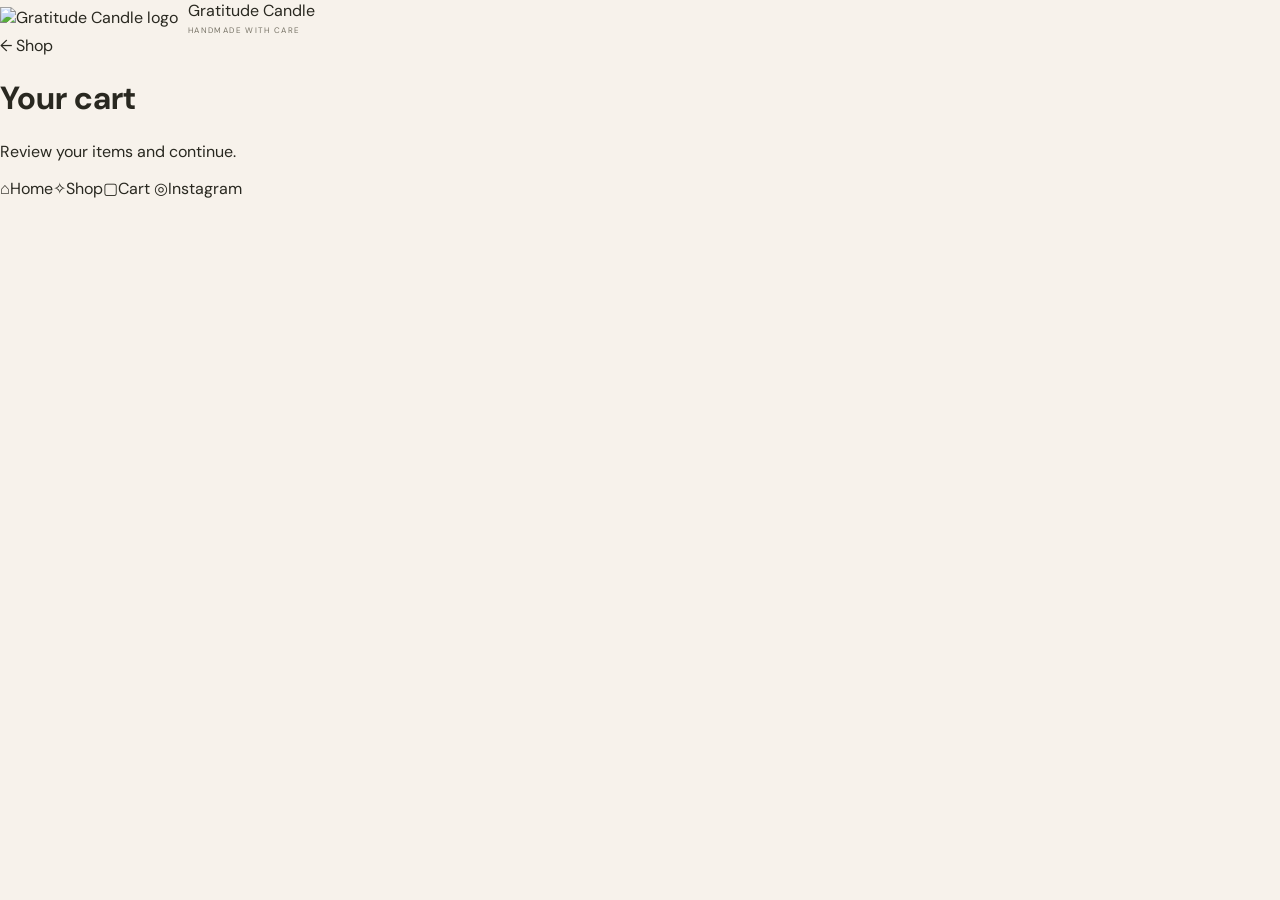
==== cart.html @ 082ce951 "Restore live Gratitude Candle storefront" ====
<!doctype html><html lang="en"><head><meta charset="utf-8"><meta name="viewport" content="width=device-width,initial-scale=1,viewport-fit=cover"><meta name="theme-color" content="#f8f4ef"><meta name="description" content="Review your Gratitude Candle shopping bag."><link rel="icon" type="image/png" href="https://raw.githubusercontent.com/sjaiswal210-beep/gratitude-candles/main/DA54A8F6-5C69-408F-9A90-AF2CB15F319D.png"><link rel="apple-touch-icon" href="https://raw.githubusercontent.com/sjaiswal210-beep/gratitude-candles/main/DA54A8F6-5C69-408F-9A90-AF2CB15F319D.png"><title>Cart | Gratitude Candle</title><link href="https://fonts.googleapis.com/css2?family=DM+Sans:wght@400;500;600;700&family=Playfair+Display:ital,wght@0,500;0,600;0,700;1,500&display=swap" rel="stylesheet"><link rel="stylesheet" href="styles.css"></head><body class="cart-page"><header><a class="brand" href="index.html"><img src="https://raw.githubusercontent.com/sjaiswal210-beep/gratitude-candles/main/DA54A8F6-5C69-408F-9A90-AF2CB15F319D.png" alt="Gratitude Candle logo"><span>Gratitude Candle<small>HANDMADE WITH CARE</small></span></a><a class="back-shop" href="index.html#catalogue">← Shop</a></header><main class="shop-page cart-main"><div class="simple-page-head"><h1 class="page-title">Your cart</h1><p>Review your items and continue.</p></div><div class="cart-layout"><section class="cart-items-panel"><div id="cartItems"></div></section><aside class="cart-summary-panel"><div id="cartSummary" class="cart-summary"></div></aside></div></main><nav class="mobile-nav"><a href="index.html"><span>⌂</span>Home</a><a href="index.html#catalogue"><span>✧</span>Shop</a><a href="cart.html"><span>▢</span>Cart <b id="navCartCount" hidden>0</b></a><a href="https://www.instagram.com/gratitudecandles51/" target="_blank"><span>◎</span>Instagram</a></nav><script src="cart.js"></script></body></html>
---- styles.css ----
*{box-sizing:border-box} :root{--paper:#f7f2eb;--ink:#292820;--muted:#777366;--clay:#b66f51;--line:#e7dfd3;--white:#fffdf9}html{scroll-behavior:smooth}body{margin:0;background:var(--paper);color:var(--ink);font-family:"DM Sans",sans-serif}a{color:inherit;text-decoration:none}button,input{font:inherit}.announcement{height:34px;background:#33372b;color:#f8f1e6;text-align:center;font-size:10px;letter-spacing:.13em;text-transform:uppercase;padding:10px}.announcement span{color:#d9b99e;margin-left:12px}.site-header{height:82px;padding:0 6.5%;display:flex;align-items:center;justify-content:space-between;border-bottom:1px solid var(--line);background:var(--paper);position:sticky;top:0;z-index:10}.brand{display:flex;align-items:center;gap:10px}.brand-mark{width:36px;height:36px;border-radius:50%;background:var(--clay);color:white;display:grid;place-items:center;font:700 25px "Playfair Display"}.brand b{display:block;font-size:12px;letter-spacing:.16em}.brand small{display:block;font-size:8px;letter-spacing:.17em;color:var(--muted);margin-top:4px}.site-header nav{display:flex;gap:34px;font-size:12px;color:#5c594e}.site-header nav a:hover,.text-link:hover{color:var(--clay)}.cart-button{border:1px solid #b9ae9e;background:transparent;border-radius:30px;padding:10px 17px;font-size:11px;cursor:pointer}.cart-button span{background:var(--clay);color:white;border-radius:50%;padding:3px 6px;margin-left:7px}.hero{min-height:590px;padding:60px 9% 70px;display:grid;grid-template-columns:1fr 1fr;align-items:center;gap:8%;overflow:hidden}.eyebrow{font-size:9px;letter-spacing:.19em;font-weight:700;color:var(--clay);margin:0 0 20px}.hero h1,.section-heading h2,.story h2,.closing-cta h2{font:500 clamp(46px,6vw,76px)/1.06 "Playfair Display",serif;letter-spacing:-.04em;margin:0}.hero h1 em,.section-heading h2 em,.story h2 em,.closing-cta h2 em{color:var(--clay);font-weight:500}.hero-desc{font-size:14px;line-height:1.9;color:var(--muted);max-width:410px;margin:26px 0 28px}.primary-btn{border:0;background:var(--ink);color:#fffaf2;padding:16px 21px;display:inline-flex;gap:28px;align-items:center;font-size:11px;letter-spacing:.04em;cursor:pointer;transition:.2s}.primary-btn:hover{background:var(--clay);transform:translateY(-2px)}.primary-btn span{font-size:16px}.hero-note{margin-top:54px;color:#8d877a;font-size:9px;letter-spacing:.08em}.sparkle{color:var(--clay);font-size:18px;vertical-align:middle;margin-right:8px}.hero-art{position:relative;max-width:470px;margin:auto}.hero-photo{height:450px;background:#e6ded2;padding:14px;transform:rotate(2deg);box-shadow:0 18px 50px #54452b18}.hero-photo img{width:100%;height:100%;object-fit:cover}.hero-stamp{position:absolute;left:-50px;bottom:54px;width:112px;height:112px;border-radius:50%;background:#d7b89d;color:#fffaf2;display:grid;place-content:center;text-align:center;font:12px/1.4 "Playfair Display";letter-spacing:.12em;transform:rotate(-12deg);box-shadow:0 6px 20px #0002}.hero-stamp span{font-size:20px}.hero-caption{display:flex;justify-content:space-between;margin-top:24px;font-size:8px;letter-spacing:.15em;color:#8d877a}.ticker{background:#e9dfd2;padding:17px 5%;display:flex;justify-content:space-around;align-items:center;gap:15px;flex-wrap:wrap;color:#6f6a5c;font-size:9px;letter-spacing:.18em}.ticker span:nth-of-type(2){color:var(--clay)}.section{padding:100px 8%}.section-heading{display:flex;justify-content:space-between;align-items:end;margin-bottom:44px}.section-heading h2,.story h2{font-size:clamp(38px,4.5vw,57px)}.section-intro{max-width:270px;color:var(--muted);font-size:12px;line-height:1.8;margin:0 0 4px}.shop-tools{display:flex;justify-content:space-between;align-items:center;gap:20px;margin-bottom:25px;flex-wrap:wrap}.filters{display:flex;gap:8px;flex-wrap:wrap}.filter{border:1px solid var(--line);background:transparent;padding:9px 13px;border-radius:30px;color:#777366;font-size:10px;cursor:pointer}.filter.active,.filter:hover{background:var(--ink);border-color:var(--ink);color:#fff}.filter span{opacity:.65;margin-left:5px}.search{border-bottom:1px solid #bdb3a4;padding:8px 2px;display:flex;gap:8px;align-items:center}.search span{font-size:20px;color:var(--clay)}.search input{border:0;outline:0;background:transparent;width:145px;font-size:11px}.product-grid{display:grid;grid-template-columns:repeat(4,1fr);gap:34px 18px}.product-card{min-width:0}.product-image{position:relative;aspect-ratio:4/5;background:#e9e1d6;overflow:hidden}.product-image img{width:100%;height:100%;object-fit:cover;transition:transform .6s cubic-bezier(.2,.7,.2,1)}.product-card:hover .product-image img{transform:scale(1.045)}.product-number{position:absolute;top:12px;left:12px;background:#f7f2ebdf;padding:6px 8px;font-size:8px;letter-spacing:.1em}.add-btn{position:absolute;right:12px;bottom:12px;border:0;background:#fffdf4;color:var(--ink);width:37px;height:37px;border-radius:50%;font-size:21px;cursor:pointer;box-shadow:0 3px 15px #0002;transition:.2s}.add-btn:hover{background:var(--clay);color:white}.product-info{display:flex;justify-content:space-between;gap:10px;align-items:start;padding:13px 1px}.product-info h3{font:500 15px "Playfair Display";margin:0 0 5px}.product-info small{color:#999181;font-size:9px;letter-spacing:.08em;text-transform:uppercase}.price{font-size:12px;font-weight:700;white-space:nowrap}.catalogue-note{text-align:center;color:#948d80;font-size:10px;margin-top:45px}.story{background:#eee6db;display:grid;grid-template-columns:1fr 1fr;align-items:center;gap:10%}.story-image{height:440px;max-width:470px;overflow:hidden}.story-image img{width:100%;height:100%;object-fit:cover}.story-copy p:not(.eyebrow){font-size:13px;line-height:2;color:var(--muted);max-width:430px;margin:25px 0}.text-link{font-size:11px;border-bottom:1px solid var(--clay);padding-bottom:7px}.text-link span{color:var(--clay);margin-left:18px}.values{display:grid;grid-template-columns:repeat(3,1fr);gap:55px}.value{border-top:1px solid #cfc4b5;padding-top:20px}.value>span{font:italic 18px "Playfair Display";color:var(--clay)}.value h3{font:500 21px "Playfair Display";margin:22px 0 10px}.value p{font-size:11px;line-height:1.9;color:var(--muted);max-width:250px}.closing-cta{background:#373b30;color:#f8f2e9;text-align:center;padding:90px 20px}.closing-cta .eyebrow{color:#d7b89d}.closing-cta h2{font-size:clamp(38px,5vw,60px);margin-bottom:28px}.closing-cta h2 em{color:#d7b89d}.primary-btn.light{background:#e8d6c3;color:#373b30}footer{padding:35px 8%;display:flex;align-items:center;justify-content:space-between;gap:20px;flex-wrap:wrap}footer p{font:italic 16px "Playfair Display";color:#81796d}footer>small{font-size:9px;color:#9b9386}.footer-brand .brand-mark{background:#373b30}.drawer-backdrop{position:fixed;inset:0;background:#17171377;z-index:20;opacity:0;visibility:hidden;transition:.25s}.cart-drawer{position:fixed;z-index:21;right:0;top:0;height:100%;width:min(430px,100%);background:var(--white);padding:30px;display:flex;flex-direction:column;transform:translateX(100%);transition:.3s}.cart-drawer.open{transform:translateX(0)}.drawer-backdrop.open{opacity:1;visibility:visible}.drawer-head{display:flex;justify-content:space-between;align-items:center;border-bottom:1px solid var(--line);padding-bottom:20px}.drawer-head .eyebrow{margin-bottom:8px}.drawer-head h2{font:500 28px "Playfair Display";margin:0}.drawer-head h2 span{font:11px "DM Sans";color:var(--muted)}.close-btn{border:0;background:transparent;font-size:30px;cursor:pointer}.cart-items{overflow:auto;flex:1;padding:15px 0}.empty-cart{text-align:center;color:#938b7e;font:italic 16px "Playfair Display";padding:60px 0}.cart-row{display:grid;grid-template-columns:64px 1fr auto;gap:12px;padding:12px 0;border-bottom:1px solid var(--line);align-items:center}.cart-row img{width:64px;height:72px;object-fit:cover}.cart-row h4{font:500 14px "Playfair Display";margin:0 0 6px}.cart-row small{font-size:10px;color:var(--muted)}.qty{display:flex;align-items:center;gap:8px;margin-top:8px}.qty button{border:1px solid var(--line);background:white;width:23px;height:23px;cursor:pointer}.cart-row .line-price{font-size:11px;font-weight:700}.drawer-bottom{border-top:1px solid var(--line);padding-top:18px}.subtotal{display:flex;justify-content:space-between;font-size:13px}.drawer-bottom p{font-size:10px;color:var(--muted);line-height:1.5}.checkout{width:100%;justify-content:space-between}.toast{position:fixed;bottom:24px;left:50%;transform:translate(-50%,20px);opacity:0;background:#373b30;color:white;padding:12px 18px;font-size:11px;z-index:40;transition:.25s;pointer-events:none}.toast.show{opacity:1;transform:translate(-50%,0)}.no-results{grid-column:1/-1;text-align:center;padding:50px;color:var(--muted);font:italic 18px "Playfair Display"}
@media(max-width:900px){.hero{padding:55px 7%;gap:5%}.product-grid{grid-template-columns:repeat(3,1fr)}.section{padding:80px 6%}.site-header{padding:0 5%}}@media(max-width:650px){.announcement{font-size:8px}.site-header{height:70px}.site-header nav{display:none}.hero{grid-template-columns:1fr;padding:52px 7% 60px;gap:45px}.hero h1{font-size:55px}.hero-art{width:86%;margin-left:9%}.hero-photo{height:390px}.hero-stamp{left:-35px;width:92px;height:92px;font-size:10px}.section{padding:70px 6%}.section-heading{display:block}.section-intro{margin-top:17px}.product-grid{grid-template-columns:repeat(2,1fr);gap:25px 12px}.product-info h3{font-size:13px}.filters{overflow:auto;flex-wrap:nowrap;width:100%;padding-bottom:5px}.filter{white-space:nowrap}.shop-tools{gap:10px}.search{margin-left:auto}.story{grid-template-columns:1fr;gap:35px}.story-image{height:340px;width:100%}.values{grid-template-columns:1fr;gap:30px}.value{display:grid;grid-template-columns:35px 1fr;column-gap:10px}.value>span{grid-row:span 2}.value h3{margin:0 0 8px}.value p{margin:0}footer{justify-content:center;text-align:center;flex-direction:column}.closing-cta{padding:75px 18px}}
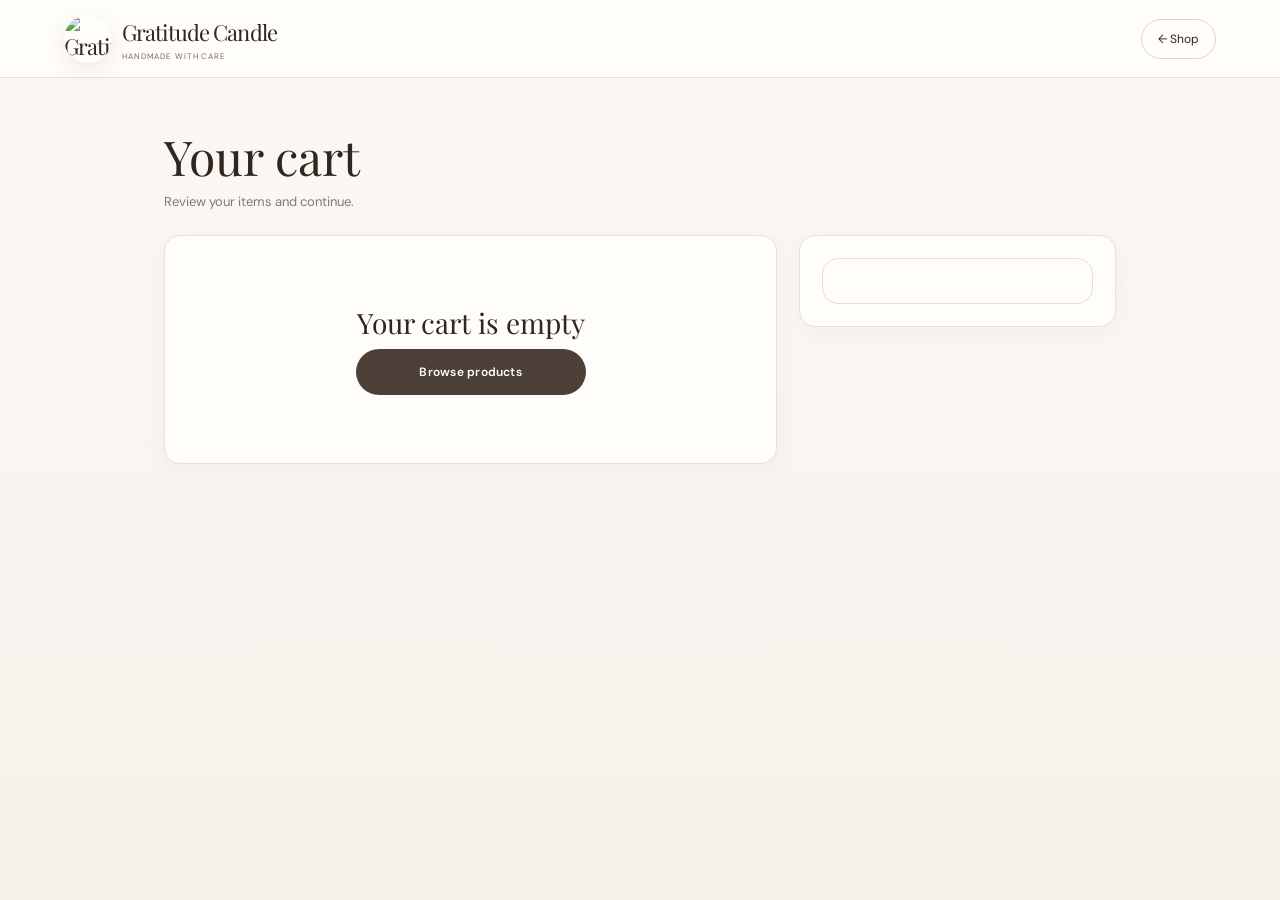
==== commit 714dc6d1: "Refresh cart mobile navigation icons" ====
--- a/cart.html
+++ b/cart.html
@@ -1 +1 @@
-<!doctype html><html lang="en"><head><meta charset="utf-8"><meta name="viewport" content="width=device-width,initial-scale=1,viewport-fit=cover"><meta name="theme-color" content="#f8f4ef"><meta name="description" content="Review your Gratitude Candle shopping bag."><link rel="icon" type="image/png" href="https://raw.githubusercontent.com/sjaiswal210-beep/gratitude-candles/main/DA54A8F6-5C69-408F-9A90-AF2CB15F319D.png"><link rel="apple-touch-icon" href="https://raw.githubusercontent.com/sjaiswal210-beep/gratitude-candles/main/DA54A8F6-5C69-408F-9A90-AF2CB15F319D.png"><title>Cart | Gratitude Candle</title><link href="https://fonts.googleapis.com/css2?family=DM+Sans:wght@400;500;600;700&family=Playfair+Display:ital,wght@0,500;0,600;0,700;1,500&display=swap" rel="stylesheet"><link rel="stylesheet" href="styles.css"></head><body class="cart-page"><header><a class="brand" href="index.html"><img src="https://raw.githubusercontent.com/sjaiswal210-beep/gratitude-candles/main/DA54A8F6-5C69-408F-9A90-AF2CB15F319D.png" alt="Gratitude Candle logo"><span>Gratitude Candle<small>HANDMADE WITH CARE</small></span></a><a class="back-shop" href="index.html#catalogue">← Shop</a></header><main class="shop-page cart-main"><div class="simple-page-head"><h1 class="page-title">Your cart</h1><p>Review your items and continue.</p></div><div class="cart-layout"><section class="cart-items-panel"><div id="cartItems"></div></section><aside class="cart-summary-panel"><div id="cartSummary" class="cart-summary"></div></aside></div></main><nav class="mobile-nav"><a href="index.html"><span>⌂</span>Home</a><a href="index.html#catalogue"><span>✧</span>Shop</a><a href="cart.html"><span>▢</span>Cart <b id="navCartCount" hidden>0</b></a><a href="https://www.instagram.com/gratitudecandles51/" target="_blank"><span>◎</span>Instagram</a></nav><script src="cart.js"></script></body></html>+<!doctype html><html lang="en"><head><meta charset="utf-8"><meta name="viewport" content="width=device-width,initial-scale=1,viewport-fit=cover"><meta name="theme-color" content="#f8f4ef"><meta name="description" content="Review your Gratitude Candle shopping bag."><link rel="icon" type="image/png" href="https://raw.githubusercontent.com/sjaiswal210-beep/gratitude-candles/main/DA54A8F6-5C69-408F-9A90-AF2CB15F319D.png"><link rel="apple-touch-icon" href="https://raw.githubusercontent.com/sjaiswal210-beep/gratitude-candles/main/DA54A8F6-5C69-408F-9A90-AF2CB15F319D.png"><title>Cart | Gratitude Candle</title><link href="https://fonts.googleapis.com/css2?family=DM+Sans:wght@400;500;600;700&family=Playfair+Display:ital,wght@0,500;0,600;0,700;1,500&display=swap" rel="stylesheet"><link rel="stylesheet" href="styles.css"></head><body class="cart-page"><header><a class="brand" href="index.html"><img src="https://raw.githubusercontent.com/sjaiswal210-beep/gratitude-candles/main/DA54A8F6-5C69-408F-9A90-AF2CB15F319D.png" alt="Gratitude Candle logo"><span>Gratitude Candle<small>HANDMADE WITH CARE</small></span></a><a class="back-shop" href="index.html#catalogue">← Shop</a></header><main class="shop-page cart-main"><div class="simple-page-head"><h1 class="page-title">Your cart</h1><p>Review your items and continue.</p></div><div class="cart-layout"><section class="cart-items-panel"><div id="cartItems"></div></section><aside class="cart-summary-panel"><div id="cartSummary" class="cart-summary"></div></aside></div></main><nav class="mobile-nav" aria-label="Main navigation"><a href="index.html"><span><svg viewBox="0 0 24 24" aria-hidden="true"><path d="m3 10 9-7 9 7v10a1 1 0 0 1-1 1h-5v-7H9v7H4a1 1 0 0 1-1-1Z"/></svg></span>Home</a><a href="index.html#catalogue"><span><svg viewBox="0 0 24 24" aria-hidden="true"><path d="m12 2 2.2 7.8L22 12l-7.8 2.2L12 22l-2.2-7.8L2 12l7.8-2.2Z"/></svg></span>Shop</a><a href="cart.html" aria-current="page"><span><svg viewBox="0 0 24 24" aria-hidden="true"><path d="M5 8h14l-1 13H6L5 8Z"/><path d="M9 9V6a3 3 0 0 1 6 0v3"/></svg></span>Cart <b id="navCartCount" hidden>0</b></a><a href="https://www.instagram.com/gratitudecandles51/" target="_blank" rel="noopener"><span>◎</span>Instagram</a></nav><script src="cart.js"></script></body></html>
--- a/styles.css
+++ b/styles.css
@@ -1,2 +1,273 @@
-*{box-sizing:border-box} :root{--paper:#f7f2eb;--ink:#292820;--muted:#777366;--clay:#b66f51;--line:#e7dfd3;--white:#fffdf9}html{scroll-behavior:smooth}body{margin:0;background:var(--paper);color:var(--ink);font-family:"DM Sans",sans-serif}a{color:inherit;text-decoration:none}button,input{font:inherit}.announcement{height:34px;background:#33372b;color:#f8f1e6;text-align:center;font-size:10px;letter-spacing:.13em;text-transform:uppercase;padding:10px}.announcement span{color:#d9b99e;margin-left:12px}.site-header{height:82px;padding:0 6.5%;display:flex;align-items:center;justify-content:space-between;border-bottom:1px solid var(--line);background:var(--paper);position:sticky;top:0;z-index:10}.brand{display:flex;align-items:center;gap:10px}.brand-mark{width:36px;height:36px;border-radius:50%;background:var(--clay);color:white;display:grid;place-items:center;font:700 25px "Playfair Display"}.brand b{display:block;font-size:12px;letter-spacing:.16em}.brand small{display:block;font-size:8px;letter-spacing:.17em;color:var(--muted);margin-top:4px}.site-header nav{display:flex;gap:34px;font-size:12px;color:#5c594e}.site-header nav a:hover,.text-link:hover{color:var(--clay)}.cart-button{border:1px solid #b9ae9e;background:transparent;border-radius:30px;padding:10px 17px;font-size:11px;cursor:pointer}.cart-button span{background:var(--clay);color:white;border-radius:50%;padding:3px 6px;margin-left:7px}.hero{min-height:590px;padding:60px 9% 70px;display:grid;grid-template-columns:1fr 1fr;align-items:center;gap:8%;overflow:hidden}.eyebrow{font-size:9px;letter-spacing:.19em;font-weight:700;color:var(--clay);margin:0 0 20px}.hero h1,.section-heading h2,.story h2,.closing-cta h2{font:500 clamp(46px,6vw,76px)/1.06 "Playfair Display",serif;letter-spacing:-.04em;margin:0}.hero h1 em,.section-heading h2 em,.story h2 em,.closing-cta h2 em{color:var(--clay);font-weight:500}.hero-desc{font-size:14px;line-height:1.9;color:var(--muted);max-width:410px;margin:26px 0 28px}.primary-btn{border:0;background:var(--ink);color:#fffaf2;padding:16px 21px;display:inline-flex;gap:28px;align-items:center;font-size:11px;letter-spacing:.04em;cursor:pointer;transition:.2s}.primary-btn:hover{background:var(--clay);transform:translateY(-2px)}.primary-btn span{font-size:16px}.hero-note{margin-top:54px;color:#8d877a;font-size:9px;letter-spacing:.08em}.sparkle{color:var(--clay);font-size:18px;vertical-align:middle;margin-right:8px}.hero-art{position:relative;max-width:470px;margin:auto}.hero-photo{height:450px;background:#e6ded2;padding:14px;transform:rotate(2deg);box-shadow:0 18px 50px #54452b18}.hero-photo img{width:100%;height:100%;object-fit:cover}.hero-stamp{position:absolute;left:-50px;bottom:54px;width:112px;height:112px;border-radius:50%;background:#d7b89d;color:#fffaf2;display:grid;place-content:center;text-align:center;font:12px/1.4 "Playfair Display";letter-spacing:.12em;transform:rotate(-12deg);box-shadow:0 6px 20px #0002}.hero-stamp span{font-size:20px}.hero-caption{display:flex;justify-content:space-between;margin-top:24px;font-size:8px;letter-spacing:.15em;color:#8d877a}.ticker{background:#e9dfd2;padding:17px 5%;display:flex;justify-content:space-around;align-items:center;gap:15px;flex-wrap:wrap;color:#6f6a5c;font-size:9px;letter-spacing:.18em}.ticker span:nth-of-type(2){color:var(--clay)}.section{padding:100px 8%}.section-heading{display:flex;justify-content:space-between;align-items:end;margin-bottom:44px}.section-heading h2,.story h2{font-size:clamp(38px,4.5vw,57px)}.section-intro{max-width:270px;color:var(--muted);font-size:12px;line-height:1.8;margin:0 0 4px}.shop-tools{display:flex;justify-content:space-between;align-items:center;gap:20px;margin-bottom:25px;flex-wrap:wrap}.filters{display:flex;gap:8px;flex-wrap:wrap}.filter{border:1px solid var(--line);background:transparent;padding:9px 13px;border-radius:30px;color:#777366;font-size:10px;cursor:pointer}.filter.active,.filter:hover{background:var(--ink);border-color:var(--ink);color:#fff}.filter span{opacity:.65;margin-left:5px}.search{border-bottom:1px solid #bdb3a4;padding:8px 2px;display:flex;gap:8px;align-items:center}.search span{font-size:20px;color:var(--clay)}.search input{border:0;outline:0;background:transparent;width:145px;font-size:11px}.product-grid{display:grid;grid-template-columns:repeat(4,1fr);gap:34px 18px}.product-card{min-width:0}.product-image{position:relative;aspect-ratio:4/5;background:#e9e1d6;overflow:hidden}.product-image img{width:100%;height:100%;object-fit:cover;transition:transform .6s cubic-bezier(.2,.7,.2,1)}.product-card:hover .product-image img{transform:scale(1.045)}.product-number{position:absolute;top:12px;left:12px;background:#f7f2ebdf;padding:6px 8px;font-size:8px;letter-spacing:.1em}.add-btn{position:absolute;right:12px;bottom:12px;border:0;background:#fffdf4;color:var(--ink);width:37px;height:37px;border-radius:50%;font-size:21px;cursor:pointer;box-shadow:0 3px 15px #0002;transition:.2s}.add-btn:hover{background:var(--clay);color:white}.product-info{display:flex;justify-content:space-between;gap:10px;align-items:start;padding:13px 1px}.product-info h3{font:500 15px "Playfair Display";margin:0 0 5px}.product-info small{color:#999181;font-size:9px;letter-spacing:.08em;text-transform:uppercase}.price{font-size:12px;font-weight:700;white-space:nowrap}.catalogue-note{text-align:center;color:#948d80;font-size:10px;margin-top:45px}.story{background:#eee6db;display:grid;grid-template-columns:1fr 1fr;align-items:center;gap:10%}.story-image{height:440px;max-width:470px;overflow:hidden}.story-image img{width:100%;height:100%;object-fit:cover}.story-copy p:not(.eyebrow){font-size:13px;line-height:2;color:var(--muted);max-width:430px;margin:25px 0}.text-link{font-size:11px;border-bottom:1px solid var(--clay);padding-bottom:7px}.text-link span{color:var(--clay);margin-left:18px}.values{display:grid;grid-template-columns:repeat(3,1fr);gap:55px}.value{border-top:1px solid #cfc4b5;padding-top:20px}.value>span{font:italic 18px "Playfair Display";color:var(--clay)}.value h3{font:500 21px "Playfair Display";margin:22px 0 10px}.value p{font-size:11px;line-height:1.9;color:var(--muted);max-width:250px}.closing-cta{background:#373b30;color:#f8f2e9;text-align:center;padding:90px 20px}.closing-cta .eyebrow{color:#d7b89d}.closing-cta h2{font-size:clamp(38px,5vw,60px);margin-bottom:28px}.closing-cta h2 em{color:#d7b89d}.primary-btn.light{background:#e8d6c3;color:#373b30}footer{padding:35px 8%;display:flex;align-items:center;justify-content:space-between;gap:20px;flex-wrap:wrap}footer p{font:italic 16px "Playfair Display";color:#81796d}footer>small{font-size:9px;color:#9b9386}.footer-brand .brand-mark{background:#373b30}.drawer-backdrop{position:fixed;inset:0;background:#17171377;z-index:20;opacity:0;visibility:hidden;transition:.25s}.cart-drawer{position:fixed;z-index:21;right:0;top:0;height:100%;width:min(430px,100%);background:var(--white);padding:30px;display:flex;flex-direction:column;transform:translateX(100%);transition:.3s}.cart-drawer.open{transform:translateX(0)}.drawer-backdrop.open{opacity:1;visibility:visible}.drawer-head{display:flex;justify-content:space-between;align-items:center;border-bottom:1px solid var(--line);padding-bottom:20px}.drawer-head .eyebrow{margin-bottom:8px}.drawer-head h2{font:500 28px "Playfair Display";margin:0}.drawer-head h2 span{font:11px "DM Sans";color:var(--muted)}.close-btn{border:0;background:transparent;font-size:30px;cursor:pointer}.cart-items{overflow:auto;flex:1;padding:15px 0}.empty-cart{text-align:center;color:#938b7e;font:italic 16px "Playfair Display";padding:60px 0}.cart-row{display:grid;grid-template-columns:64px 1fr auto;gap:12px;padding:12px 0;border-bottom:1px solid var(--line);align-items:center}.cart-row img{width:64px;height:72px;object-fit:cover}.cart-row h4{font:500 14px "Playfair Display";margin:0 0 6px}.cart-row small{font-size:10px;color:var(--muted)}.qty{display:flex;align-items:center;gap:8px;margin-top:8px}.qty button{border:1px solid var(--line);background:white;width:23px;height:23px;cursor:pointer}.cart-row .line-price{font-size:11px;font-weight:700}.drawer-bottom{border-top:1px solid var(--line);padding-top:18px}.subtotal{display:flex;justify-content:space-between;font-size:13px}.drawer-bottom p{font-size:10px;color:var(--muted);line-height:1.5}.checkout{width:100%;justify-content:space-between}.toast{position:fixed;bottom:24px;left:50%;transform:translate(-50%,20px);opacity:0;background:#373b30;color:white;padding:12px 18px;font-size:11px;z-index:40;transition:.25s;pointer-events:none}.toast.show{opacity:1;transform:translate(-50%,0)}.no-results{grid-column:1/-1;text-align:center;padding:50px;color:var(--muted);font:italic 18px "Playfair Display"}
-@media(max-width:900px){.hero{padding:55px 7%;gap:5%}.product-grid{grid-template-columns:repeat(3,1fr)}.section{padding:80px 6%}.site-header{padding:0 5%}}@media(max-width:650px){.announcement{font-size:8px}.site-header{height:70px}.site-header nav{display:none}.hero{grid-template-columns:1fr;padding:52px 7% 60px;gap:45px}.hero h1{font-size:55px}.hero-art{width:86%;margin-left:9%}.hero-photo{height:390px}.hero-stamp{left:-35px;width:92px;height:92px;font-size:10px}.section{padding:70px 6%}.section-heading{display:block}.section-intro{margin-top:17px}.product-grid{grid-template-columns:repeat(2,1fr);gap:25px 12px}.product-info h3{font-size:13px}.filters{overflow:auto;flex-wrap:nowrap;width:100%;padding-bottom:5px}.filter{white-space:nowrap}.shop-tools{gap:10px}.search{margin-left:auto}.story{grid-template-columns:1fr;gap:35px}.story-image{height:340px;width:100%}.values{grid-template-columns:1fr;gap:30px}.value{display:grid;grid-template-columns:35px 1fr;column-gap:10px}.value>span{grid-row:span 2}.value h3{margin:0 0 8px}.value p{margin:0}footer{justify-content:center;text-align:center;flex-direction:column}.closing-cta{padding:75px 18px}}+:root{--paper:#f8f4ef;--ink:#332d28;--muted:#81766e;--line:#e8dfd6;--rose:#b77b6c;--cream:#fffdf9}*{box-sizing:border-box}html{scroll-behavior:smooth}body{margin:0;background:var(--paper);color:var(--ink);font-family:"DM Sans",sans-serif}.topline{text-align:center;background:#433b35;color:#f9eee5;padding:9px;font-size:10px;letter-spacing:.18em}header{height:86px;padding:10px clamp(18px,5vw,72px);display:flex;align-items:center;justify-content:space-between;border-bottom:1px solid var(--line);background:#fbf8f4;position:sticky;top:0;z-index:5}.brand{display:flex;align-items:center;gap:12px;text-decoration:none;color:inherit;font-family:"Playfair Display",serif;font-size:21px}.brand img{width:60px;height:60px;object-fit:contain;border-radius:50%}.brand small{display:block;font:9px "DM Sans";letter-spacing:.16em;color:var(--muted);margin-top:4px}.wa{color:var(--ink);border:1px solid #cdbdb1;border-radius:30px;padding:11px 16px;text-decoration:none;font-size:12px}.hero{display:grid;grid-template-columns:1fr 1fr;gap:5vw;align-items:center;padding:clamp(40px,7vw,100px) clamp(20px,8vw,120px)}.eyebrow{font-size:10px;letter-spacing:.2em;color:var(--rose);font-weight:700}.hero h1{font:clamp(42px,6vw,78px)/1.05 "Playfair Display",serif;margin:18px 0}.hero h1 em,h2 em{color:var(--rose);font-weight:500}.hero p:not(.eyebrow){max-width:460px;color:var(--muted);line-height:1.8;font-size:14px}.heroimg{height:min(560px,68vw);min-height:300px;background:#eee4da;border-radius:48% 48% 12px 12px;overflow:hidden}.heroimg img{width:100%;height:100%;object-fit:contain;padding:14px}.cta{display:inline-block;background:#51443c;color:white;padding:14px 21px;border-radius:30px;text-decoration:none;font-size:12px;margin-top:18px;border:0;cursor:pointer}.catalogue{padding:45px clamp(16px,5vw,72px) 80px}.heading{display:flex;align-items:end;justify-content:space-between;gap:20px}.heading h2,.note h2{font:clamp(32px,4vw,52px) "Playfair Display",serif;margin:10px 0}.heading>p{max-width:260px;color:var(--muted);font-size:13px;line-height:1.6}.tools{display:flex;gap:16px;flex-direction:column;margin:28px 0}.tools input{width:100%;max-width:420px;border:1px solid var(--line);background:#fffdf9;padding:14px 16px;border-radius:12px;font:13px "DM Sans"}.filters{display:flex;gap:8px;overflow:auto;padding-bottom:4px}.filter{white-space:nowrap;border:1px solid var(--line);background:transparent;padding:9px 14px;border-radius:30px;font-size:11px;color:var(--muted)}.filter.active{background:#51443c;color:white;border-color:#51443c}.grid{display:grid;grid-template-columns:repeat(4,minmax(0,1fr));gap:24px 16px}.card{min-width:0;cursor:pointer}.photo{aspect-ratio:4/5;background:#eee7df;border-radius:12px;overflow:hidden;position:relative}.photo img{width:100%;height:100%;object-fit:contain;padding:8px;transition:transform .35s}.card:hover .photo img{transform:scale(1.04)}.tag{position:absolute;left:10px;top:10px;background:#fffdf0d9;border-radius:20px;padding:6px 9px;font-size:9px;color:#66574d}.info{padding:11px 2px}.info h3{font:17px "Playfair Display",serif;margin:0 0 5px}.info small{font-size:10px;color:var(--muted)}.price{font-size:12px;color:var(--rose);font-weight:700}.note{text-align:center;background:#eee5dc;padding:55px 20px}.note p{color:var(--muted);font-size:13px}footer{text-align:center;padding:22px;color:var(--muted);font-size:11px}.modal,.lightbox{display:none;position:fixed;inset:0;background:#211b18c9;z-index:20;padding:18px;align-items:center;justify-content:center}.modal.open,.lightbox.open{display:flex}.modalbox{position:relative;background:var(--paper);width:min(900px,100%);max-height:92vh;overflow:auto;border-radius:18px;display:grid;grid-template-columns:1.1fr .9fr}.modalbox>img{width:100%;height:100%;max-height:78vh;object-fit:contain;background:#eee7df;padding:18px}.detail{padding:clamp(22px,4vw,48px);align-self:center}.detail h2{font:clamp(27px,4vw,42px) "Playfair Display",serif;margin:10px 0}.detail p{font-size:13px;line-height:1.7;color:var(--muted)}.secondary{border:1px solid var(--line);background:transparent;border-radius:25px;padding:12px 16px;font-size:11px;margin:12px 8px 0 0}.close{position:absolute;right:22px;top:15px;border:0;background:#fff;color:#333;border-radius:50%;width:38px;height:38px;font-size:25px;z-index:3}.lightbox img{max-width:96vw;max-height:90vh;object-fit:contain}.arrow{position:absolute;top:45%;border:0;border-radius:50%;width:36px;height:36px;background:#fff;font-size:25px;z-index:2}.prev{left:12px}.next{left:calc(55% - 48px)}@media(max-width:800px){.hero{grid-template-columns:1fr;padding:42px 22px;gap:28px}.heroimg{height:360px;min-height:0;max-width:520px;width:100%;margin:auto}.heading{display:block}.heading>p{margin-top:10px}.grid{grid-template-columns:repeat(2,minmax(0,1fr));gap:18px 11px}.brand{font-size:18px}.brand img{width:50px;height:50px}.modalbox{display:block;width:min(520px,100%);max-height:92vh}.modalbox>img{height:42vh;max-height:42vh}.detail{padding:20px 22px 26px}.next{left:auto;right:12px}.arrow{top:20vh}}@media(max-width:380px){.brand{font-size:16px}.wa{padding:9px 11px}.grid{gap:14px 8px}.info h3{font-size:15px}}.wa{display:none!important}.floating-wa{position:fixed;right:22px;bottom:calc(22px + env(safe-area-inset-bottom));z-index:30;display:flex;align-items:center;gap:10px;padding:13px 19px;border-radius:999px;background:#218c55;color:#fff;text-decoration:none;font-size:13px;font-weight:700;box-shadow:0 8px 26px #0003;transition:transform .2s,box-shadow .2s}.floating-wa:hover{transform:translateY(-2px);box-shadow:0 12px 30px #0004}.wa-icon{display:grid;place-items:center;width:23px;height:23px;border:2px solid white;border-radius:50%;font-size:13px;line-height:1}@media(max-width:800px){.floating-wa{right:14px;bottom:calc(14px + env(safe-area-inset-bottom));padding:12px 16px}}@media(max-width:380px){.floating-wa{font-size:12px;padding:11px 14px}}
+.story{padding:68px clamp(20px,8vw,120px);background:#efe7df;display:grid;grid-template-columns:1.4fr 1fr;gap:5vw;align-items:center}
+.storycopy h2{font:clamp(30px,4vw,48px)/1.12 "Playfair Display",serif;margin:12px 0 18px}
+.storycopy h2 em{color:var(--rose);font-weight:500}
+.storycopy p:not(.eyebrow){max-width:680px;color:var(--muted);font-size:14px;line-height:1.9}
+.storyfacts{display:grid;gap:12px}
+.storyfacts div{background:#fbf8f4;border:1px solid var(--line);padding:18px 20px;border-radius:14px}
+.storyfacts strong,.storyfacts span{display:block}
+.storyfacts strong{font:20px "Playfair Display",serif}
+.storyfacts span{font-size:12px;color:var(--muted);margin-top:4px}
+.location-note{font-size:11px!important;letter-spacing:.12em;text-transform:uppercase;margin-top:20px!important}
+footer{background:#433b35;color:#f9eee5;padding:30px 20px;display:flex;align-items:center;justify-content:space-between;gap:18px;flex-wrap:wrap}
+.footerbrand{font:22px "Playfair Display",serif}.footerbrand span{display:block;font:10px "DM Sans",sans-serif;letter-spacing:.12em;color:#d8c8bd;margin-top:5px}
+.social-links{display:flex;gap:18px;flex-wrap:wrap}.social-links a{color:#fff;text-decoration:none;font-size:12px;border-bottom:1px solid #bda99b;padding-bottom:4px}
+footer>small{width:100%;color:#d8c8bd;font-size:10px}
+@media(max-width:800px){.story{grid-template-columns:1fr;padding:48px 22px;gap:25px}.social-links{gap:14px}footer{justify-content:center;text-align:center}}
+.header-cart{display:flex;align-items:center;gap:8px;color:var(--ink);text-decoration:none;border:1px solid var(--line);padding:10px 14px;border-radius:24px;font-size:12px}.header-cart b,.mobile-nav b{background:#51443c;color:#fff;border-radius:20px;padding:2px 7px;font-size:10px}.add-bag{width:100%;border:1px solid #51443c;background:transparent;color:#51443c;border-radius:24px;padding:10px;margin-top:8px;font:600 11px "DM Sans";cursor:pointer}.mobile-nav{display:none}@media(max-width:800px){body{padding-bottom:74px}.mobile-nav{display:flex;position:fixed;bottom:0;left:0;right:0;height:66px;padding:7px 8px calc(7px + env(safe-area-inset-bottom));background:#fffdf9;border-top:1px solid var(--line);z-index:25;justify-content:space-around;align-items:center}.mobile-nav a{display:flex;flex-direction:column;align-items:center;gap:2px;text-decoration:none;color:var(--muted);font-size:9px;min-width:55px}.mobile-nav a span{font-size:20px;line-height:1.1}.floating-wa{bottom:calc(78px + env(safe-area-inset-bottom))}.header-cart{font-size:0;padding:10px}.header-cart b{font-size:11px}}.shop-page{max-width:1050px;margin:0 auto;padding:52px clamp(18px,5vw,60px) 100px}.page-title{font:clamp(38px,6vw,62px) "Playfair Display",serif;margin:8px 0 30px}.page-title em{color:var(--rose);font-weight:500}.cart-row{display:grid;grid-template-columns:112px 1fr auto;gap:18px;padding:18px 0;border-bottom:1px solid var(--line);align-items:center}.cart-row img{width:112px;height:120px;object-fit:contain;background:#eee7df;border-radius:12px}.cart-product small{font-size:9px;letter-spacing:.12em;color:var(--muted)}.cart-product h3{font:20px "Playfair Display",serif;margin:6px 0}.cart-product p{font-size:13px;color:var(--rose);font-weight:700}.qty{display:flex;align-items:center;gap:14px}.qty button{width:30px;height:30px;border:1px solid var(--line);background:#fff;border-radius:50%;font-size:18px}.remove{border:0;background:none;color:#9c6258;text-decoration:underline;font-size:11px}.cart-summary,.checkout-summary{background:#fffdf9;border:1px solid var(--line);border-radius:16px;padding:22px;margin-top:25px}.summary-line{display:flex;justify-content:space-between;padding:12px 0;border-bottom:1px solid var(--line)}.cart-summary p,.payment-note,.checkout-summary small{font-size:11px;color:var(--muted);line-height:1.6}.pay-button{display:block;width:100%;background:#51443c;color:#fff;text-align:center;text-decoration:none;border:0;border-radius:28px;padding:15px 20px;font:600 13px "DM Sans";margin-top:18px;cursor:pointer}.continue-link{display:block;text-align:center;color:var(--ink);font-size:12px;margin-top:16px}.empty-cart{text-align:center;padding:55px 15px}.checkout-layout{display:grid;grid-template-columns:1.4fr .8fr;gap:26px;align-items:start}.checkout-form{display:grid;gap:15px}.checkout-form label{display:grid;gap:7px;font-size:12px;font-weight:600}.checkout-form input,.checkout-form textarea{width:100%;border:1px solid var(--line);background:#fffdf9;border-radius:10px;padding:13px;font:13px "DM Sans";color:var(--ink)}.two-fields{display:grid;grid-template-columns:1fr 1fr;gap:14px}.checkout-summary{margin:0}.checkout-summary h3{font:23px "Playfair Display",serif}.checkout-summary p{display:flex;justify-content:space-between;gap:12px;font-size:12px;color:var(--muted);border-bottom:1px solid var(--line);padding:10px 0}.checkout-summary p strong{color:var(--ink);white-space:nowrap}@media(max-width:800px){.shop-page{padding:34px 17px 35px}.cart-row{grid-template-columns:86px 1fr;gap:12px}.cart-row img{width:86px;height:100px}.cart-row .remove{grid-column:2;justify-self:start}.checkout-layout{grid-template-columns:1fr}.checkout-summary{order:-1}}
+/* Gratitude Candle — art-directed storefront refresh */
+:root{--paper:#fffaf4;--ink:#30251f;--muted:#786b62;--line:#eadfd3;--rose:#b65d55;--cream:#fffdf9;--plum:#553c55;--coral:#e78d72;--sage:#71866d;--sun:#efc56d}
+body{background:#fffaf4;color:var(--ink);font-family:"DM Sans",sans-serif}
+.topline{background:#553c55;color:#fff4e8;letter-spacing:.22em;padding:10px 12px;font-size:9px}
+header{height:82px;background:rgba(255,250,244,.94);backdrop-filter:blur(16px);border-bottom:1px solid #eadfd3}
+.brand{font-size:22px;letter-spacing:-.04em}.brand img{border-radius:18px;box-shadow:0 7px 22px #553c551a}
+.header-cart{display:inline-flex;gap:10px;align-items:center;text-decoration:none;color:#fff;background:#553c55;border-radius:30px;padding:12px 18px;font-size:12px;font-weight:700}.header-cart b{display:grid;place-items:center;min-width:21px;height:21px;border-radius:50%;background:#efc56d;color:#30251f;font-size:10px}
+.hero{position:relative;overflow:hidden;min-height:590px;padding:clamp(48px,8vw,112px) clamp(24px,9vw,140px);background:radial-gradient(circle at 8% 10%,#f8e4d5 0,transparent 30%),linear-gradient(115deg,#fff8ef 0%,#f4e5dc 55%,#f1dfd0 100%);gap:6vw}
+.hero:before{content:"";position:absolute;width:320px;height:320px;border:1px solid #d9b7a6;border-radius:50%;left:-180px;bottom:-170px}
+.hero .eyebrow,.story .eyebrow,.catalogue .eyebrow,.note .eyebrow{color:#b65d55}
+.hero h1{font-size:clamp(48px,6.5vw,88px);letter-spacing:-.055em;line-height:1.01;max-width:620px}
+.hero h1 em{color:#b65d55}
+.hero p:not(.eyebrow){font-size:15px;line-height:1.9;color:#76665d;max-width:440px}
+.heroimg{height:min(610px,65vw);min-height:370px;border-radius:46% 46% 18px 18px;background:#e8d1c2;box-shadow:0 28px 70px #593c3520;position:relative}
+.heroimg:after{content:"HANDMADE WITH LOVE";position:absolute;right:-20px;bottom:28px;background:#71866d;color:white;padding:13px 18px;border-radius:3px;font-size:9px;letter-spacing:.18em;transform:rotate(-4deg)}
+.heroimg img{mix-blend-mode:multiply}
+.cta{background:#553c55;border-radius:4px;padding:15px 23px;letter-spacing:.03em;box-shadow:0 9px 22px #553c5520;transition:.2s}
+.cta:hover{background:#72516f;transform:translateY(-2px)}
+.story{background:#f1e7dc;padding:84px clamp(22px,9vw,140px)}
+.storyfacts div{background:#fffaf4;border:0;border-left:3px solid #e78d72;border-radius:3px;box-shadow:0 8px 24px #604b3c0b}
+.storyfacts div:nth-child(2){border-color:#71866d}.storyfacts div:nth-child(3){border-color:#efc56d}
+.catalogue{padding:90px clamp(18px,6vw,92px) 100px;background:#fffaf4}
+.heading h2,.note h2{letter-spacing:-.04em}
+.heading>p{max-width:340px;line-height:1.8}
+.tools{gap:16px;margin:32px 0}
+.tools input{max-width:480px;border:1px solid #e6d8cc;border-radius:5px;padding:16px 18px;background:white;outline:none}
+.tools input:focus{border-color:#b65d55;box-shadow:0 0 0 3px #b65d5518}
+.filter{border:1px solid #e6d8cc;background:#fff;border-radius:4px;padding:10px 16px;color:#685b52}
+.filter.active{background:#553c55;border-color:#553c55;color:#fff}
+.grid{grid-template-columns:repeat(4,minmax(0,1fr));gap:34px 20px}
+.card{cursor:default;transition:transform .25s}.card:hover{transform:translateY(-5px)}
+.photo{background:#f2e8df;border-radius:4px;aspect-ratio:4/4.8;cursor:pointer}
+.photo img{padding:12px;mix-blend-mode:multiply;transition:transform .5s}
+.card:hover .photo img{transform:scale(1.055)}
+.tag{background:#fffaf0;color:#66574d;border-radius:2px;letter-spacing:.1em}
+.info{padding:14px 2px 8px}.info h3{font-size:19px;letter-spacing:-.02em}.info small{font-size:10px;letter-spacing:.1em;text-transform:uppercase}
+.info .price{margin-top:8px;color:#b65d55}
+.add-bag{width:100%;border:1px solid #553c55;background:transparent;color:#553c55;padding:12px 14px;font:600 11px "DM Sans";letter-spacing:.08em;text-transform:uppercase;cursor:pointer;border-radius:3px;transition:.2s}
+.add-bag:hover{background:#553c55;color:white}
+.note{background:#e8d8cd;padding:76px 20px}.note h2{color:#553c55}.note p{line-height:1.8}
+footer{background:#30251f;color:#e9dcd0;padding:38px 20px 100px}
+.footerbrand{font:26px "Playfair Display",serif;color:#fff}.footerbrand span{display:block;font:10px "DM Sans";letter-spacing:.14em;margin:8px}
+.social-links{display:flex;justify-content:center;gap:24px;flex-wrap:wrap;margin:22px}.social-links a{color:#f0c9b4;text-decoration:none}
+.modalbox{border-radius:5px;background:#fffaf4;box-shadow:0 25px 80px #0004}.modalbox>img{background:#f2e8df;mix-blend-mode:multiply}
+.detail h2{letter-spacing:-.04em}.detail .price{font-size:17px}
+.secondary{border-radius:3px;border-color:#cdb9aa}
+.floating-wa{right:22px;bottom:calc(22px + env(safe-area-inset-bottom));display:flex;gap:9px;align-items:center;background:#1f9d59;border-radius:4px;padding:13px 17px;color:#fff;font-size:11px;letter-spacing:.08em;text-transform:uppercase;box-shadow:0 12px 32px #1f9d5940}
+.wa-svg{width:22px;height:22px;display:block;flex:none}
+.mobile-nav{display:none}
+@media(max-width:800px){
+ .topline{font-size:8px;letter-spacing:.12em}
+ header{height:70px;padding:8px 16px}.brand{font-size:18px}.brand img{width:46px;height:46px}
+ .hero{padding:44px 22px 50px;gap:25px;min-height:auto}.hero h1{font-size:clamp(48px,13vw,68px)}.heroimg{height:390px;min-height:0;max-width:480px}.heroimg:after{right:4px}
+ .story{padding:54px 22px;grid-template-columns:1fr;gap:24px}
+ .catalogue{padding:60px 16px 78px}.heading h2{font-size:39px}.heading>p{max-width:100%}
+ .grid{grid-template-columns:repeat(2,minmax(0,1fr));gap:24px 12px}.info h3{font-size:16px}
+ .photo{border-radius:3px}.add-bag{padding:11px 8px;font-size:10px}
+ .note{padding:55px 22px}
+ .mobile-nav{display:flex;position:fixed;z-index:25;left:12px;right:12px;bottom:calc(10px + env(safe-area-inset-bottom));background:#fffdf9f2;backdrop-filter:blur(18px);border:1px solid #e8d9cc;box-shadow:0 8px 30px #39291e24;border-radius:13px;padding:8px 5px;justify-content:space-around}
+ .mobile-nav a{display:flex;flex-direction:column;align-items:center;gap:3px;position:relative;min-width:58px;color:#77665c;text-decoration:none;font-size:9px;font-weight:600}
+ .mobile-nav a span{font-size:21px;line-height:1.15;color:#553c55}.mobile-nav b{position:absolute;top:-3px;left:calc(50% + 8px);background:#e78d72;color:white;border-radius:20px;padding:1px 5px;font-size:9px}
+ .floating-wa{right:14px;bottom:calc(84px + env(safe-area-inset-bottom));padding:12px 14px}
+ footer{padding-bottom:125px}
+}
+@media(max-width:380px){.heroimg{height:320px}.brand{font-size:16px}.grid{gap:18px 9px}.floating-wa{right:12px}.mobile-nav{left:8px;right:8px}}
+@media(prefers-reduced-motion:reduce){*,*:before,*:after{scroll-behavior:auto!important;transition:none!important;animation:none!important}}
+
+/* Mobile navigation and compact brand header refinements */
+.brand small{font-size:8px;letter-spacing:.11em;white-space:nowrap}
+.header-cart{gap:8px}
+.header-cart svg{width:22px;height:22px;fill:none;stroke:currentColor;stroke-width:1.8;stroke-linecap:round;stroke-linejoin:round}
+.mobile-nav a span svg{width:23px;height:23px;fill:none;stroke:currentColor;stroke-width:1.8;stroke-linecap:round;stroke-linejoin:round}
+.mobile-nav a{font-size:10px;letter-spacing:.01em}
+.mobile-nav b[hidden]{display:none!important}
+.floating-wa{width:54px;height:54px;padding:0;justify-content:center;border-radius:50%;box-shadow:0 8px 24px #1f9d5940}
+.floating-wa .wa-svg{width:27px;height:27px}
+@media(max-width:800px){.brand small{font-size:7px;letter-spacing:.075em}.brand{gap:9px}.brand img{width:43px;height:43px}.mobile-nav{left:14px;right:14px;bottom:calc(10px + env(safe-area-inset-bottom));height:72px;border-radius:18px;padding:9px 7px}.mobile-nav a{min-width:60px;font-size:10px}.mobile-nav a span svg{width:24px;height:24px}.floating-wa{right:16px;bottom:calc(94px + env(safe-area-inset-bottom));width:52px;height:52px}}
+
+/* Footer social brand icon buttons */
+.icon-social{display:flex;align-items:center;justify-content:center;gap:18px}
+.icon-social a{width:48px;height:48px;display:grid;place-items:center;border:1px solid rgba(255,255,255,.34);border-radius:50%;color:#f8eee6;transition:background .2s ease,transform .2s ease}
+.icon-social a:hover{background:rgba(255,255,255,.13);transform:translateY(-2px)}
+.icon-social svg{width:22px;height:22px;fill:none;stroke:currentColor;stroke-width:1.8;stroke-linecap:round;stroke-linejoin:round}
+.icon-social svg path{fill:none}
+.icon-social a:nth-child(2) svg path{fill:currentColor;stroke:none}
+.icon-social svg .solid{fill:currentColor;stroke:none}
+@media(max-width:600px){.icon-social{gap:14px}.icon-social a{width:46px;height:46px}}
+
+/* Premium cart and checkout pages */
+.cart-page,.checkout-page{min-height:100vh;background:linear-gradient(180deg,#fbf8f4 0,#f7f1eb 100%)}
+.cart-page header,.checkout-page header{height:78px;background:rgba(255,253,249,.92);backdrop-filter:blur(12px)}
+.back-shop{font-size:12px;color:var(--ink);text-decoration:none;border:1px solid #ded2c8;border-radius:30px;padding:11px 16px}
+.cart-main,.checkout-main{max-width:1120px;margin:0 auto;padding:38px 24px 110px}
+.checkout-steps{display:flex;align-items:center;justify-content:center;gap:13px;margin:6px auto 42px;color:#9a8c81;font-size:11px;font-weight:600}
+.step{display:flex;align-items:center;gap:8px;white-space:nowrap}.step i{font-style:normal;width:27px;height:27px;border:1px solid #d9cec4;border-radius:50%;display:grid;place-items:center;font-size:11px}.step.active{color:#604c40}.step.active i,.step.done i{background:#76594d;color:white;border-color:#76594d}.step-line{width:clamp(20px,6vw,75px);height:1px;background:#ded3ca}.step-line.done{background:#a98a7c}
+.cart-intro{text-align:center;margin-bottom:34px}.cart-intro .eyebrow{margin-bottom:10px}.cart-intro .page-title{font:clamp(36px,5vw,54px) "Playfair Display",serif;margin:0}.cart-intro .page-title em,.summary-top h2 em{color:#a87968;font-weight:500}.cart-lede{font-size:13px;color:#887c73;margin:10px 0 0}
+.cart-layout{display:grid;grid-template-columns:minmax(0,1.55fr) minmax(270px,.8fr);gap:22px;align-items:start}.cart-items-panel,.cart-summary-panel,.checkout-form,.checkout-summary{background:#fffdfa;border:1px solid #eee5dc;border-radius:20px;box-shadow:0 12px 35px #5b44300b}
+.cart-items-panel{padding:24px}.panel-heading{display:flex;align-items:center;justify-content:space-between;padding-bottom:17px;border-bottom:1px solid #eee7df}.panel-heading h2,.form-heading h2{font:23px "Playfair Display",serif;margin:0}.panel-heading span,.form-heading p{font-size:11px;color:#988a80;margin:0}
+.cart-row{display:grid;grid-template-columns:104px 1fr auto;gap:18px;align-items:center;padding:20px 0;border-bottom:1px solid #f0e9e2}.cart-row img{width:104px;height:112px;object-fit:cover;border-radius:13px;background:#f4eee8}.cart-product small{font-size:9px;letter-spacing:.13em;color:#a17d6d}.cart-product h3{font:19px "Playfair Display",serif;margin:5px 0}.cart-product p{font-size:13px;font-weight:600;margin:0 0 12px}.qty{display:inline-flex;align-items:center;border:1px solid #e7ddd4;border-radius:30px;overflow:hidden}.qty button{width:32px;height:30px;background:#faf6f1;border:0;color:#55483f;font-size:17px;cursor:pointer}.qty span{min-width:28px;text-align:center;font-size:12px}.remove{border:0;background:none;color:#9a7569;text-decoration:underline;font:11px "DM Sans";cursor:pointer}
+.cart-summary-panel{padding:22px;position:sticky;top:96px}.cart-summary{margin:0}.summary-line{display:flex;justify-content:space-between;align-items:center;font-size:13px;margin:0 0 12px}.summary-line strong{font-size:19px;font-family:"Playfair Display",serif}.cart-summary>p{font-size:11px;line-height:1.6;color:#8b7f75;padding:12px 0;border-top:1px solid #eee6de}.pay-button,.checkout-submit{display:flex;align-items:center;justify-content:center;gap:10px;width:100%;background:#4c4038;color:#fff!important;text-decoration:none;border:0;border-radius:40px;padding:15px 18px;font:600 12px "DM Sans";letter-spacing:.02em;cursor:pointer;transition:transform .2s,background .2s}.pay-button:hover,.checkout-submit:hover{background:#6a5145;transform:translateY(-1px)}.continue-link{display:block;text-align:center;margin-top:15px;color:#80685a;font-size:11px;text-decoration:none}.cart-assurance{display:flex;gap:12px;align-items:center;border-top:1px solid #eee6de;padding-top:15px;margin-top:17px}.cart-assurance>span{font-size:20px;color:#a77c6b}.cart-assurance b,.summary-promise b{display:block;font-size:11px}.cart-assurance small,.summary-promise small{display:block;color:#91847a;font-size:10px;margin-top:3px}.cart-assurance a{color:#876759}
+.empty-cart{padding:60px 20px;text-align:center}.empty-cart h2{font:28px "Playfair Display",serif;margin:0 0 8px}.empty-cart p{font-size:12px;color:#887d73;margin:0 auto 22px}.empty-cart .pay-button{max-width:230px;margin:auto}
+.checkout-layout{display:grid;grid-template-columns:minmax(0,1.35fr) minmax(270px,.8fr);gap:22px;align-items:start}.checkout-form{padding:26px}.form-heading{display:flex;align-items:center;gap:13px;margin-bottom:22px}.form-icon{width:36px;height:36px;display:grid;place-items:center;border-radius:50%;background:#f4ebe3;color:#916e5e;font-size:11px;font-weight:700}.form-grid{display:grid;grid-template-columns:1fr 1fr;gap:15px}.form-grid label{display:block;font-size:11px;font-weight:600;color:#554a42}.form-grid label span{font-weight:400;color:#9b8e84}.form-grid label.full{grid-column:1/-1}.form-grid input,.form-grid textarea{display:block;width:100%;box-sizing:border-box;margin-top:7px;padding:13px 14px;border:1px solid #e8ded5;border-radius:11px;background:#fffdfa;color:#3f3731;font:12px "DM Sans";outline:none;transition:border .2s,box-shadow .2s}.form-grid textarea{min-height:86px;resize:vertical}.form-grid input:focus,.form-grid textarea:focus{border-color:#b38b79;box-shadow:0 0 0 3px #b38b791b}.checkout-secure{display:flex;align-items:center;gap:11px;background:#f8f3ed;border-radius:12px;padding:12px 14px;margin:19px 0}.checkout-secure>span{font-size:20px;color:#8e6d5c}.checkout-secure p,.summary-promise p{margin:0}.checkout-secure b{display:block;font-size:11px}.checkout-secure small{display:block;font-size:10px;color:#94877d;margin-top:3px}.checkout-submit{margin-top:4px}.checkout-submit:disabled{opacity:.5;cursor:not-allowed}.checkout-submit span{font-size:17px}.checkout-footnote,.note{font-size:10px;line-height:1.6;color:#93877d;text-align:center;margin:12px 0 0}.checkout-summary{padding:24px;position:sticky;top:96px}.summary-top{padding-bottom:16px;border-bottom:1px solid #eee6de}.summary-top .eyebrow{margin:0 0 8px}.summary-top h2{font:23px "Playfair Display",serif;margin:0}.checkout-summary #lines{padding:10px 0}.checkout-summary .line{display:flex;justify-content:space-between;gap:12px;margin:12px 0;font-size:11px;color:#75685f}.checkout-summary .line span:last-child{font-weight:600;color:#4a4039;white-space:nowrap}.summary-total{display:flex;justify-content:space-between;align-items:center;border-top:1px solid #eee6de;padding:17px 0;font-size:12px}.summary-total b{font:22px "Playfair Display",serif}.summary-promise{display:flex;gap:10px;align-items:center;background:#f8f3ed;padding:13px;border-radius:12px}.summary-promise>span{font-size:20px;color:#a77c6b}.edit-bag{display:block;text-align:center;margin-top:16px;color:#80685a;text-decoration:none;font-size:11px}.status{border-radius:12px;font-size:12px;line-height:1.5}.payment-panel{border-top:1px solid #eee6de;margin-top:25px;padding-top:22px}.order-reference{text-align:center;font-weight:600;font-size:12px}.qr{margin:15px auto;width:230px;padding:12px;border:1px solid #eee6de;border-radius:15px}.qr img{display:block;width:100%;border-radius:8px}.payment-panel #wa{display:block;text-align:center;margin-top:15px;font-size:12px;color:#866657}
+@media(max-width:760px){.cart-main,.checkout-main{padding:24px 15px 110px}.checkout-steps{margin:8px auto 30px;gap:7px;font-size:9px}.step{gap:5px}.step i{width:23px;height:23px}.cart-layout,.checkout-layout{grid-template-columns:1fr;gap:14px}.cart-summary-panel,.checkout-summary{position:static;order:2}.cart-items-panel,.checkout-form{padding:17px;border-radius:17px}.cart-row{grid-template-columns:82px 1fr auto;gap:12px}.cart-row img{width:82px;height:94px}.cart-product h3{font-size:16px}.remove{font-size:10px}.panel-heading h2{font-size:20px}.panel-heading span{font-size:9px}.cart-intro{margin-bottom:25px}.cart-intro .page-title{font-size:38px}.form-grid{gap:12px}.form-grid input,.form-grid textarea{padding:12px 11px;font-size:12px}.checkout-summary{order:-1}.back-shop{padding:9px 12px;font-size:10px}.cart-page header,.checkout-page header{height:68px;padding:8px 14px}.brand{font-size:18px}.brand small{font-size:7px}.checkout-form{order:1}}
+
+
+/* Mobile-first usability polish — November 2026 */
+html{scroll-padding-top:82px;-webkit-text-size-adjust:100%;overflow-x:hidden}
+body{overflow-x:hidden;-webkit-tap-highlight-color:transparent}
+button,a,input,textarea{touch-action:manipulation}
+button,a{ -webkit-tap-highlight-color:transparent}
+img{max-width:100%}
+@media(max-width:760px){
+  body{font-size:14px}
+  .topline{font-size:8px;letter-spacing:.09em;padding:8px 10px;line-height:1.4}
+  header{height:66px;padding:7px 14px;gap:10px}
+  .brand{gap:8px;font-size:17px;min-width:0}
+  .brand img{width:43px;height:43px}
+  .brand small{font-size:7px;letter-spacing:.11em;white-space:nowrap}
+  .header-cart{min-width:42px;min-height:42px;justify-content:center}
+  .hero{padding:30px 18px 34px;gap:20px}
+  .hero h1{font-size:clamp(39px,11vw,56px);line-height:1.02;margin:12px 0}
+  .hero p:not(.eyebrow){font-size:13px;line-height:1.7}
+  .heroimg{height:min(94vw,390px);min-height:245px;border-radius:42% 42% 14px 14px}
+  .cta{min-height:46px;padding:14px 19px;font-size:12px}
+  .story{padding:38px 19px}
+  .storycopy h2{font-size:33px}
+  .storycopy p:not(.eyebrow){font-size:13px;line-height:1.75}
+  .catalogue{padding:34px 14px 58px}
+  .heading h2,.note h2{font-size:34px}
+  .heading>p{font-size:12px;line-height:1.65}
+  .tools{gap:12px;margin:20px 0}
+  .tools input{max-width:none;min-height:47px;border-radius:13px;font-size:14px}
+  .filters{margin-right:-14px;padding:0 14px 8px 0;scrollbar-width:none;scroll-snap-type:x proximity}
+  .filters::-webkit-scrollbar{display:none}
+  .filter{min-height:37px;padding:9px 13px;scroll-snap-align:start}
+  .grid{grid-template-columns:repeat(2,minmax(0,1fr));gap:20px 10px}
+  .photo{border-radius:13px;aspect-ratio: .86}
+  .photo img{padding:5px}
+  .tag{font-size:8px;left:7px;top:7px;padding:5px 7px}
+  .info{padding:9px 2px}
+  .info h3{font-size:15px;line-height:1.25;min-height:2.5em}
+  .info small{font-size:9px}
+  .price{font-size:12px;margin-top:5px}
+  .add-bag{min-height:40px;margin-top:9px;border-radius:22px;font-size:11px}
+  .note{padding:42px 18px}
+  footer{padding:26px 18px 20px;gap:16px}
+  .footerbrand{font-size:21px}
+  .social-links{justify-content:center}
+  .floating-wa{width:48px;height:48px;right:13px;bottom:calc(78px + env(safe-area-inset-bottom));padding:11px;justify-content:center;border-radius:50%;box-shadow:0 5px 18px #0003}
+  .wa-svg{width:25px;height:25px}
+  .mobile-nav{height:calc(64px + env(safe-area-inset-bottom));padding:7px 6px calc(7px + env(safe-area-inset-bottom));display:flex}
+  .mobile-nav a{flex:1;min-width:0;min-height:48px;font-size:9px;gap:4px}
+  .mobile-nav a span{font-size:21px}
+  .mobile-nav a b{font-size:9px}
+  .modal{padding:10px}
+  .modalbox{width:100%;max-height:calc(100dvh - 20px);border-radius:17px;overflow-y:auto}
+  .modalbox>img{height:38dvh;max-height:38dvh;padding:10px}
+  .detail{padding:16px 18px 22px}
+  .detail h2{font-size:28px}
+  .detail p{font-size:12px}
+  .arrow{top:17dvh;width:40px;height:40px}
+  .close{right:12px;top:10px;width:40px;height:40px}
+  .shop-page{width:100%;padding:25px 14px 36px}
+  .cart-main,.checkout-main{padding:18px 13px 38px}
+  .checkout-steps{max-width:420px;margin:6px auto 24px;gap:5px;font-size:9px}
+  .step{gap:5px;white-space:nowrap}
+  .step i{width:23px;height:23px;flex:0 0 23px}
+  .cart-intro{margin-bottom:20px}
+  .cart-intro .page-title,.page-title{font-size:clamp(34px,9vw,42px);line-height:1.08;margin:7px 0 10px}
+  .cart-lede{font-size:12px;line-height:1.55}
+  .cart-layout,.checkout-layout{grid-template-columns:minmax(0,1fr);gap:13px}
+  .cart-items-panel,.checkout-form,.cart-summary-panel,.checkout-summary{min-width:0;border-radius:16px}
+  .cart-items-panel{padding:15px}
+  .panel-heading{gap:8px}
+  .panel-heading h2{font-size:19px}
+  .panel-heading span{font-size:9px;text-align:right}
+  .cart-row{grid-template-columns:76px minmax(0,1fr);gap:10px;padding:14px 0;position:relative}
+  .cart-row img{width:76px;height:88px;border-radius:10px}
+  .cart-product{min-width:0}
+  .cart-product h3{font-size:15px;line-height:1.25;overflow-wrap:anywhere}
+  .cart-product p{font-size:12px;margin:0 0 8px}
+  .cart-row .remove{grid-column:2;justify-self:start;padding:5px 0}
+  .qty button{width:36px;height:34px}
+  .qty span{min-width:30px}
+  .cart-summary-panel{padding:16px;position:static;order:2}
+  .cart-summary{padding:0}
+  .summary-line{font-size:12px}
+  .summary-line strong{font-size:20px}
+  .pay-button,.checkout-submit{min-height:49px;padding:15px 16px;font-size:13px}
+  .cart-assurance{padding-top:12px;margin-top:13px}
+  .checkout-summary{order:-1;padding:17px;position:static}
+  .summary-top h2{font-size:21px}
+  .checkout-summary .line{font-size:11px;line-height:1.4}
+  .checkout-form{order:1;padding:16px}
+  .form-heading{margin-bottom:17px;gap:10px}
+  .form-heading h2{font-size:20px}
+  .form-heading p{font-size:10px;line-height:1.4}
+  .form-grid{grid-template-columns:minmax(0,1fr);gap:13px}
+  .form-grid label.full{grid-column:auto}
+  .form-grid label{font-size:11px}
+  .form-grid input,.form-grid textarea{min-height:47px;padding:13px 12px;font-size:16px;border-radius:11px}
+  .form-grid textarea{min-height:88px}
+  .checkout-secure{padding:12px;margin:16px 0}
+  .checkout-secure b{font-size:11px}
+  .checkout-secure small{font-size:10px;line-height:1.45}
+  .checkout-footnote{font-size:10px;line-height:1.6}
+  .payment-panel{margin-top:20px;padding-top:18px}
+  .qr{width:min(220px,75vw)}
+  .back-shop{white-space:nowrap}
+  .cart-page header,.checkout-page header{height:64px;padding:7px 12px}
+}
+@media(max-width:360px){
+  .brand{font-size:15px}
+  .brand small{font-size:6px;letter-spacing:.08em}
+  .cart-row{grid-template-columns:66px minmax(0,1fr);gap:9px}
+  .cart-row img{width:66px;height:78px}
+  .info h3{font-size:14px}
+  .filter{padding:8px 11px}
+}
+@media(min-width:761px) and (max-width:1024px){
+  .grid{grid-template-columns:repeat(3,minmax(0,1fr))}
+  .hero{padding-left:5vw;padding-right:5vw}
+  .shop-page{padding-left:28px;padding-right:28px}
+}
+
+/* Product quick-view: image, design label, title and direct add-to-bag */
+.detail-photo-wrap{position:relative;min-width:0;min-height:0;background:#eee7df;display:flex;align-items:center;justify-content:center}
+.detail-photo-wrap>img{display:block;width:100%;height:100%;max-height:78vh;object-fit:contain;padding:18px}
+.detail-design-badge{position:absolute;left:18px;top:18px;z-index:3;padding:8px 12px;border-radius:30px;background:#fffaf0ed;color:#51443c;font:700 10px "DM Sans",sans-serif;letter-spacing:.14em;box-shadow:0 3px 12px #00000012}
+.detail-add{display:block;width:100%;min-height:48px;margin:14px 0 4px;border:0;border-radius:28px;background:#51443c;color:#fff;font:600 13px "DM Sans",sans-serif;cursor:pointer}
+.detail-add:active{transform:scale(.99)}
+.detail .price{font-size:15px;margin:10px 0}
+@media(max-width:800px){
+ .detail-photo-wrap{height:42vh;min-height:230px}
+ .detail-photo-wrap>img{height:100%;max-height:42vh;padding:10px}
+ .detail-design-badge{left:12px;top:12px;font-size:9px;padding:7px 10px}
+ .detail{padding:18px 20px 24px}
+ .detail h2{font-size:27px;line-height:1.2;margin:7px 0}
+ .detail-add{min-height:50px;margin-top:12px;font-size:14px}
+ .detail-photo-wrap .arrow{top:50%;transform:translateY(-50%)}
+}
+
+/* Simplified cart and checkout */
+.simple-page-head{margin:8px 0 25px}.simple-page-head .page-title{margin:0 0 5px;font-size:clamp(34px,5vw,48px)}.simple-page-head>p{margin:0;color:#85786e;font-size:13px}
+.cart-main,.checkout-main{max-width:1000px}.cart-items-panel,.cart-summary-panel,.checkout-form,.checkout-summary{background:#fffdf9;border:1px solid #e9e0d7;border-radius:16px;box-shadow:0 5px 22px #4b35220a}
+.cart-items-panel{padding:8px 22px}.cart-summary-panel{padding:22px;align-self:start}.cart-summary h2,.checkout-summary h2,.checkout-form>h2{font:22px "Playfair Display",serif;margin:0 0 17px}.cart-summary .summary-line{padding:10px 0 16px;border-bottom:1px solid #eee6de}.cart-summary .summary-line strong{font:600 20px "DM Sans",sans-serif}.cart-price-note{font-size:12px;line-height:1.55;color:#8b6b58;margin:13px 0}.cart-summary .pay-button{margin-top:16px}.cart-row{grid-template-columns:88px minmax(0,1fr) auto;gap:15px;padding:16px 0}.cart-row img{width:88px;height:94px;object-fit:contain}.cart-product h3{font:17px "Playfair Display",serif;margin:0 0 6px}.cart-product p{margin:0 0 9px;font-size:12px}
+.checkout-layout{grid-template-columns:minmax(0,1.2fr) minmax(260px,.8fr);gap:18px}.checkout-form{padding:22px}.checkout-form>h2{margin-bottom:18px}.checkout-summary{padding:22px;position:sticky;top:90px;align-self:start}.checkout-summary h2{margin-bottom:15px}.checkout-summary .line{padding:11px 0;border-bottom:1px solid #eee6de;line-height:1.45}.checkout-summary .summary-total{margin-top:8px}.checkout-summary .edit-bag{margin-top:12px}.checkout-footnote{margin-top:10px;font-size:10px}.status{padding:11px 13px;margin-top:12px;background:#f8f0e9;color:#725743}.payment-panel h2{font:22px "Playfair Display",serif}.payment-panel #wa{display:block;text-align:center;margin-top:14px;color:#80685a;font-size:12px}
+@media(max-width:760px){.simple-page-head{margin:4px 0 18px}.simple-page-head .page-title{font-size:35px}.simple-page-head>p{font-size:12px}.cart-layout,.checkout-layout{grid-template-columns:minmax(0,1fr);gap:12px}.cart-items-panel{padding:5px 14px}.cart-summary-panel{padding:17px;order:2}.cart-row{grid-template-columns:72px minmax(0,1fr) auto;gap:10px;padding:13px 0}.cart-row img{width:72px;height:82px}.cart-product h3{font-size:15px}.cart-row .remove{font-size:10px}.checkout-form{padding:17px}.checkout-summary{position:static;order:-1;padding:17px}.checkout-form>h2,.checkout-summary h2{font-size:20px}.form-grid{grid-template-columns:minmax(0,1fr)}.form-grid label.full{grid-column:auto}.form-grid input,.form-grid textarea{font-size:16px;min-height:46px}.checkout-submit{min-height:49px}}
+@media(max-width:360px){.cart-row{grid-template-columns:62px minmax(0,1fr);gap:9px}.cart-row img{width:62px;height:72px}.cart-row .remove{grid-column:2;justify-self:start}}
+
+/* Shared storefront identity and mobile checkout navigation */
+.brand img{width:48px;height:48px;object-fit:contain;border-radius:50%;flex:0 0 auto}
+.brand{display:flex;align-items:center;gap:10px}
+.checkout-page{padding-bottom:76px}
+.checkout-page .mobile-nav{display:flex}
+@media(min-width:761px){.checkout-page{padding-bottom:0}.checkout-page .mobile-nav{display:none}}
